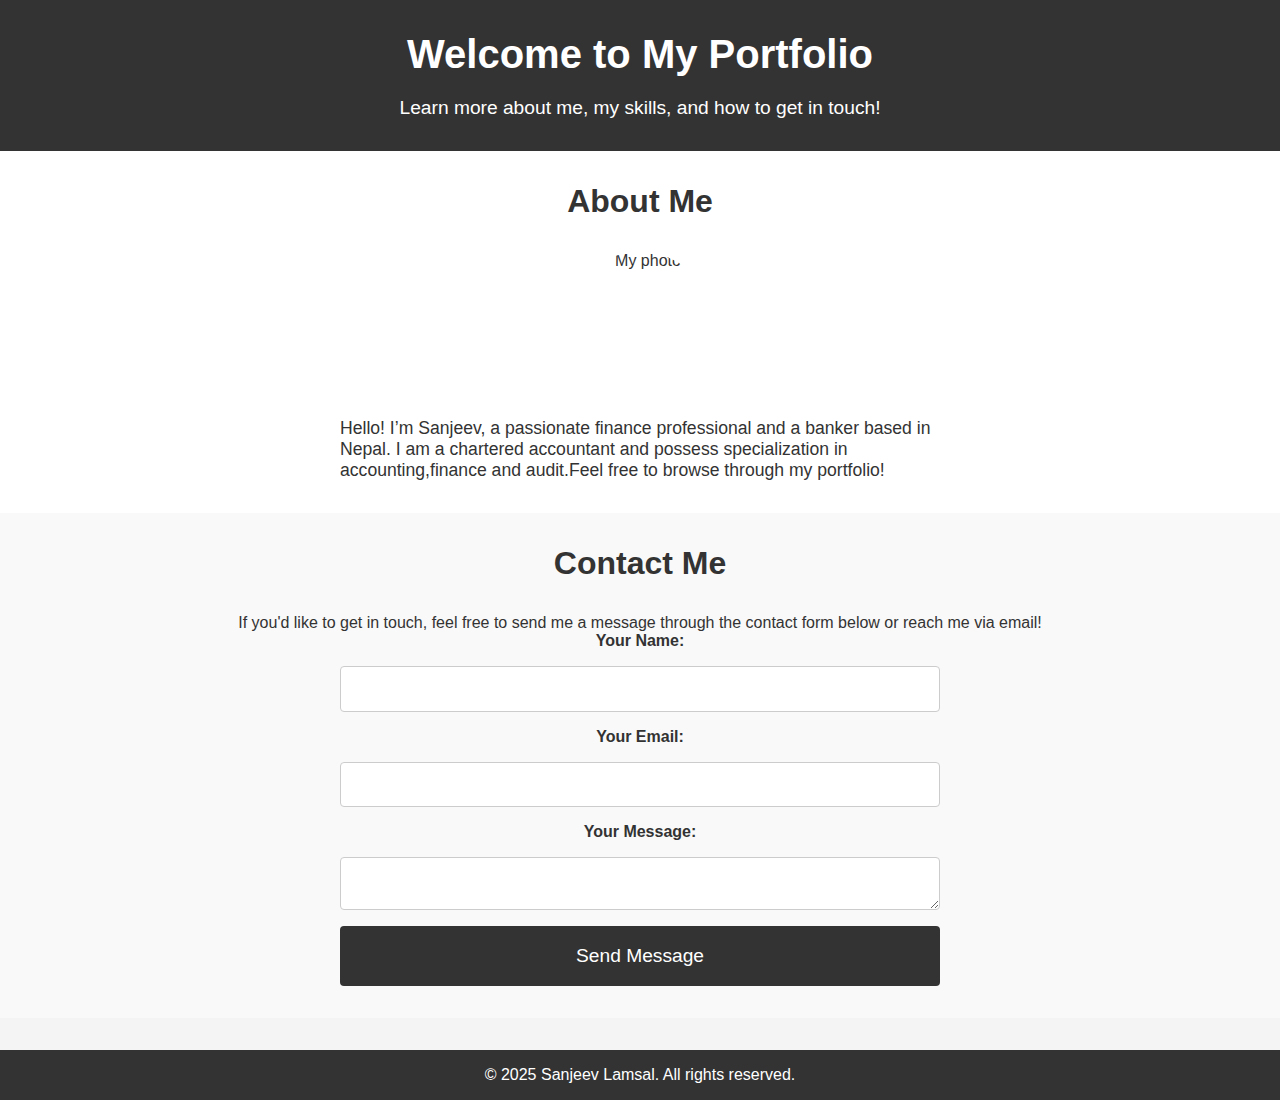
==== index.html @ 30fc1cd8 "Update and rename file.html to index.html" ====
<!DOCTYPE html>
<html lang="en">
<head>
  <meta charset="UTF-8">
  <meta name="viewport" content="width=device-width, initial-scale=1.0">
  <meta http-equiv="X-UA-Compatible" content="ie=edge">
  <title>Sanjeev's Portfolio</title>
  <link rel="stylesheet" href="style.css">
</head>
<body>
  <!-- Header Section -->
  <header>
    <h1>Welcome to My Portfolio</h1>
    <p>Learn more about me, my skills, and how to get in touch!</p>
  </header>

  <!-- About Me Section -->
  <section id="about">
    <h2>About Me</h2>
    <div class="profile">
      <img src="sanjeevphoto.jpg" alt="My photo" class="headshot">
      <div class="bio">
        <p>Hello! I’m Sanjeev, a passionate finance professional and a banker based in Nepal. I am a chartered accountant and possess specialization in accounting,finance and audit.Feel free to browse through my portfolio!</p>
      </div>
    </div>
  </section>

  <!-- Contact Me Section -->
  <section id="contact">
    <h2>Contact Me</h2>
    <p>If you'd like to get in touch, feel free to send me a message through the contact form below or reach me via email!</p>
    <form action="mailto:sanjeevlamsal.123@gmail.com" method="get" enctype="text/plain">
      <label for="name">Your Name:</label>
      <input type="text" id="name" name="name" required>

      <label for="email">Your Email:</label>
      <input type="email" id="email" name="email" required>

      <label for="message">Your Message:</label>
      <textarea id="message" name="message" required></textarea>

      <button type="submit">Send Message</button>
    </form>
  </section>

  <!-- Footer Section -->
  <footer>
    <p>&copy; 2025 Sanjeev Lamsal. All rights reserved.</p>
  </footer>
</body>
</html>
---- style.css ----
/* Reset some default styles */
* {
  margin: 0;
  padding: 0;
  box-sizing: border-box;
}

/* Basic styling */
body {
  font-family: Arial, sans-serif;
  background-color: #f4f4f4;
  color: #333;
}

header {
  background-color: #333;
  color: white;
  text-align: center;
  padding: 2em;
}

header h1 {
  margin-bottom: 0.5em;
  font-size: 2.5em;
}

header p {
  font-size: 1.2em;
  margin-top: 0;
}

/* About Me Section */
#about {
  padding: 2em;
  background-color: #fff;
  text-align: center;
}

#about h2 {
  font-size: 2em;
  margin-bottom: 1em;
}

.profile {
  display: flex;
  justify-content: center;
  align-items: center;
  flex-direction: column;
}

.headshot {
  width: 150px;
  height: 150px;
  border-radius: 50%;
  object-fit: cover;
  margin-bottom: 1em;
}

.bio {
  max-width: 600px;
  text-align: left;
}

.bio p {
  font-size: 1.1em;
}

/* Contact Me Section */
#contact {
  padding: 2em;
  background-color: #f9f9f9;
text-align: center;
}

#contact h2 {
  font-size: 2em;
  margin-bottom: 1em;
}

#contact form {
  display: grid;
  gap: 1em;
  max-width: 600px;
  margin: 0 auto;
}

#contact label {
  font-weight: bold;
}

#contact input,
#contact textarea {
  padding: 0.8em;
  border: 1px solid #ccc;
  border-radius: 4px;
  font-size: 1em;
}

#contact button {
  padding: 1em;
  background-color: #333;
  color: white;
  border: none;
  border-radius: 4px;
  font-size: 1.2em;
  cursor: pointer;
}

#contact button:hover {
  background-color: #555;
}

/* Footer Section */
footer {
  background-color: #333;
  color: white;
  text-align: center;
  padding: 1em;
  margin-top: 2em;
}

footer p {
  font-size: 1em;
}
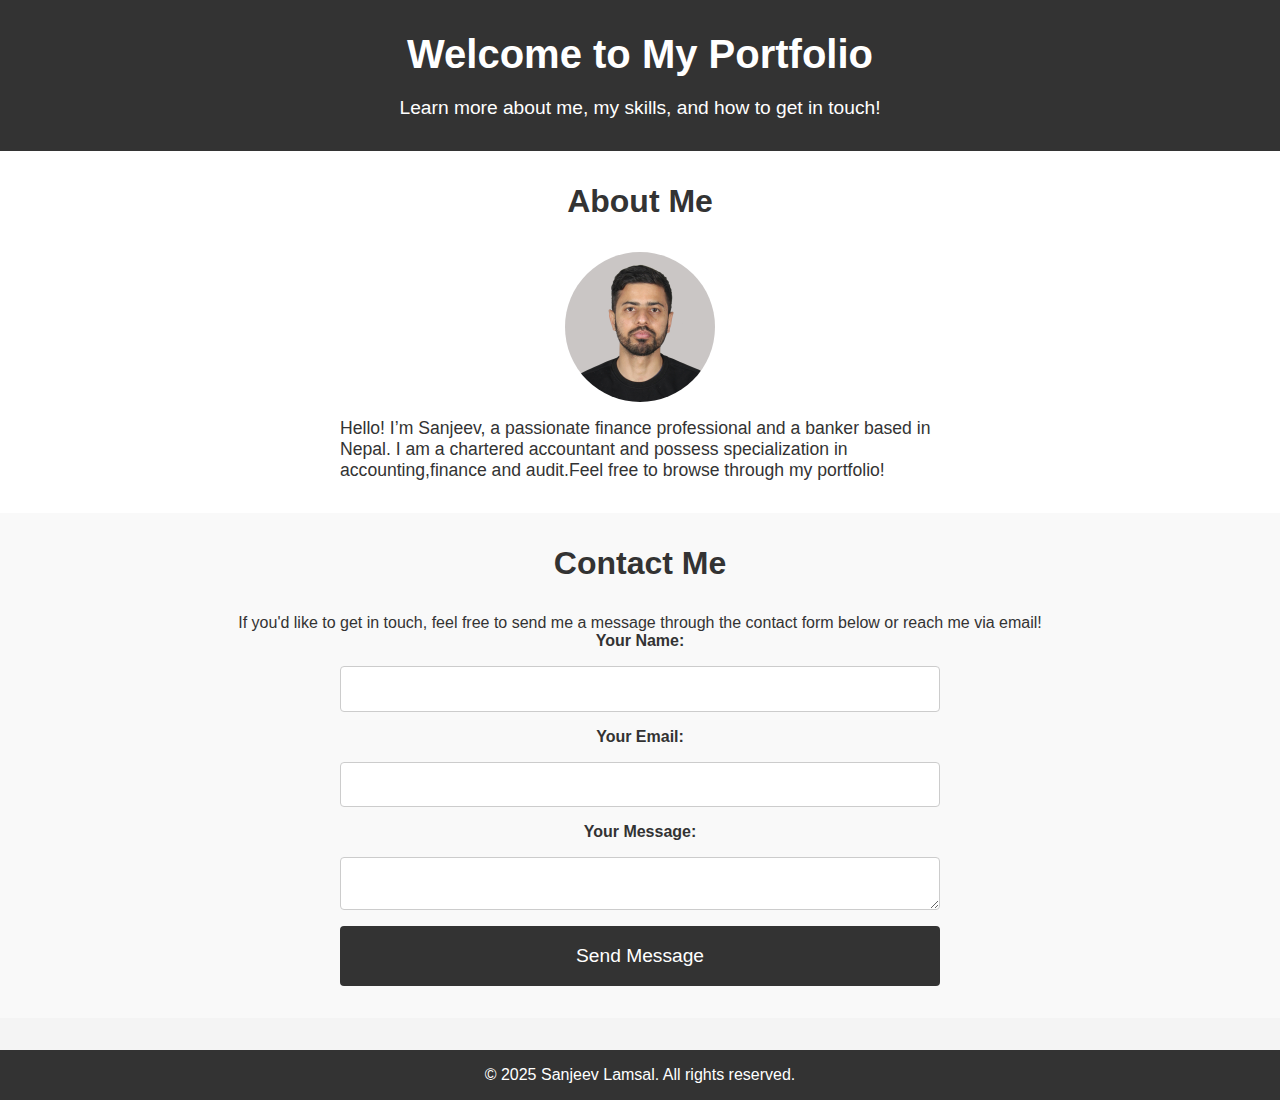
==== commit adc2ed38: "Update index.html" ====
--- a/index.html
+++ b/index.html
@@ -18,7 +18,7 @@
   <section id="about">
     <h2>About Me</h2>
     <div class="profile">
-      <img src="sanjeevphoto.jpg" alt="My photo" class="headshot">
+      <img src="sanjeevphoto.JPG" alt="My photo" class="headshot">
       <div class="bio">
         <p>Hello! I’m Sanjeev, a passionate finance professional and a banker based in Nepal. I am a chartered accountant and possess specialization in accounting,finance and audit.Feel free to browse through my portfolio!</p>
       </div>
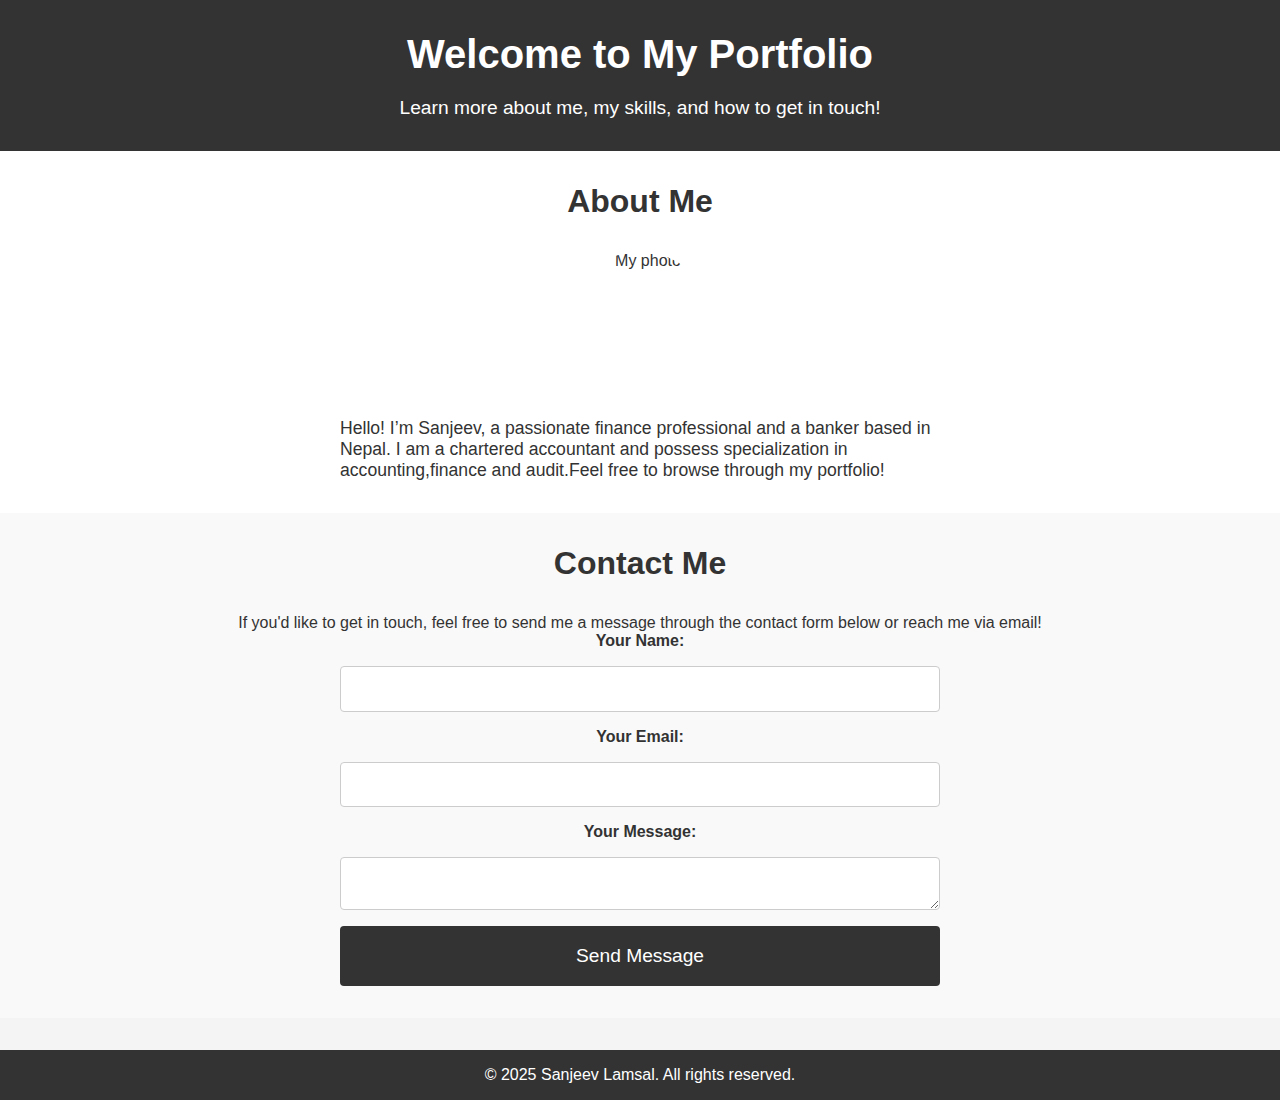
==== commit ede2282e: "Update index.html" ====
--- a/index.html
+++ b/index.html
@@ -18,7 +18,8 @@
   <section id="about">
     <h2>About Me</h2>
     <div class="profile">
-      <img src="sanjeevphoto.JPG" alt="My photo" class="headshot">
+      <img src="CAsanjeev2025.github.io
+/sanjeevphoto.JPG" alt="My photo" class="headshot">
       <div class="bio">
         <p>Hello! I’m Sanjeev, a passionate finance professional and a banker based in Nepal. I am a chartered accountant and possess specialization in accounting,finance and audit.Feel free to browse through my portfolio!</p>
       </div>
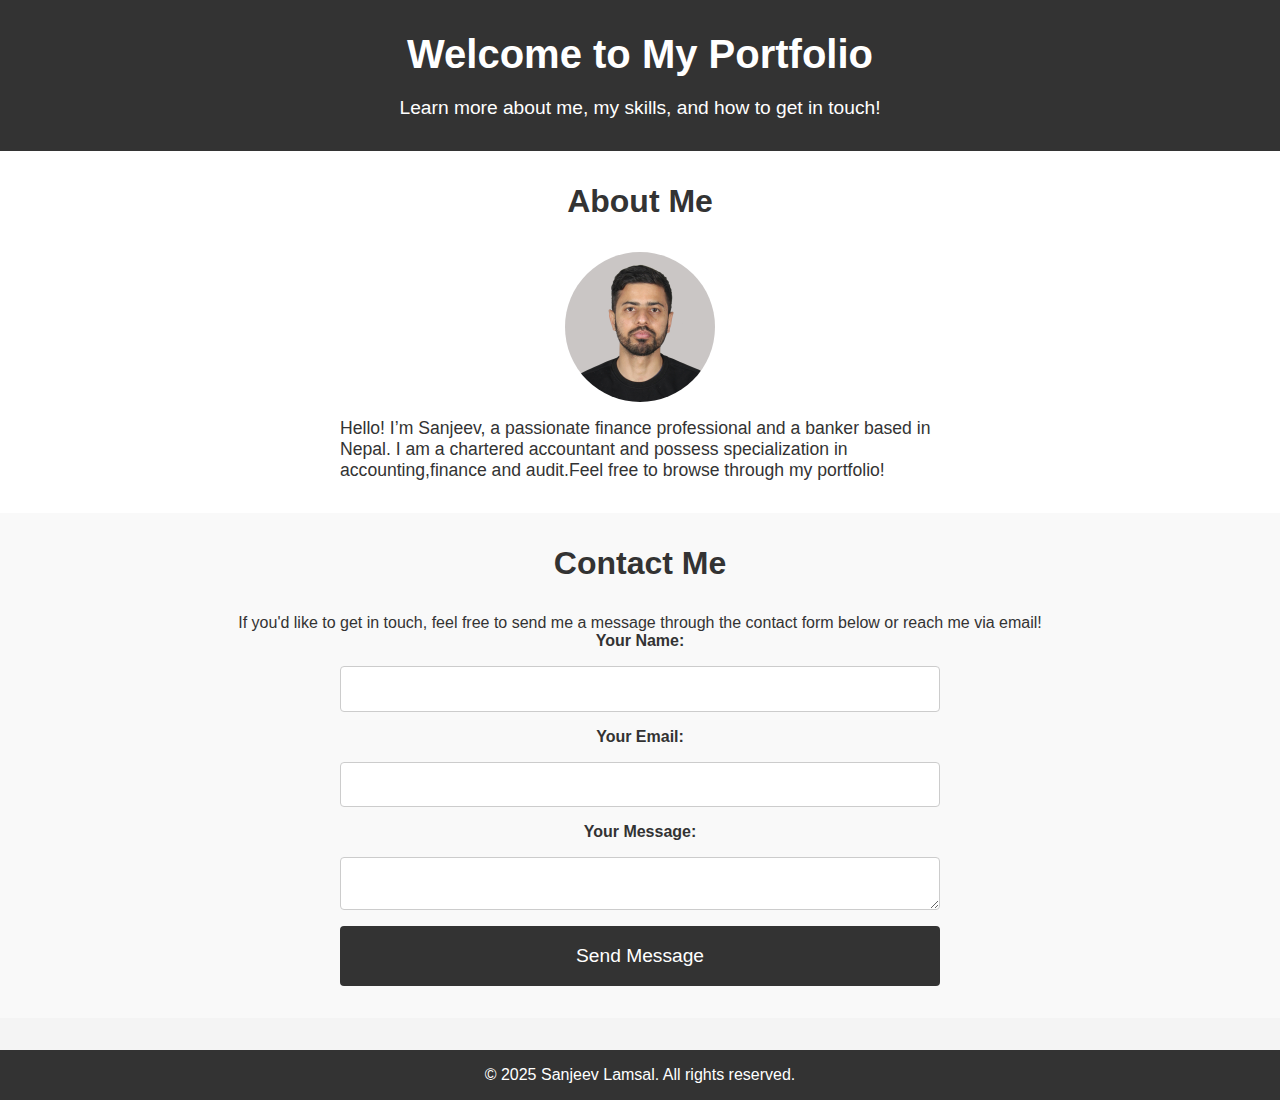
==== commit ed2396ca: "Update index.html" ====
--- a/index.html
+++ b/index.html
@@ -18,8 +18,7 @@
   <section id="about">
     <h2>About Me</h2>
     <div class="profile">
-      <img src="CAsanjeev2025.github.io
-/sanjeevphoto.JPG" alt="My photo" class="headshot">
+      <img src="sanjeevphoto.JPG" alt="My photo" class="headshot">
       <div class="bio">
         <p>Hello! I’m Sanjeev, a passionate finance professional and a banker based in Nepal. I am a chartered accountant and possess specialization in accounting,finance and audit.Feel free to browse through my portfolio!</p>
       </div>
